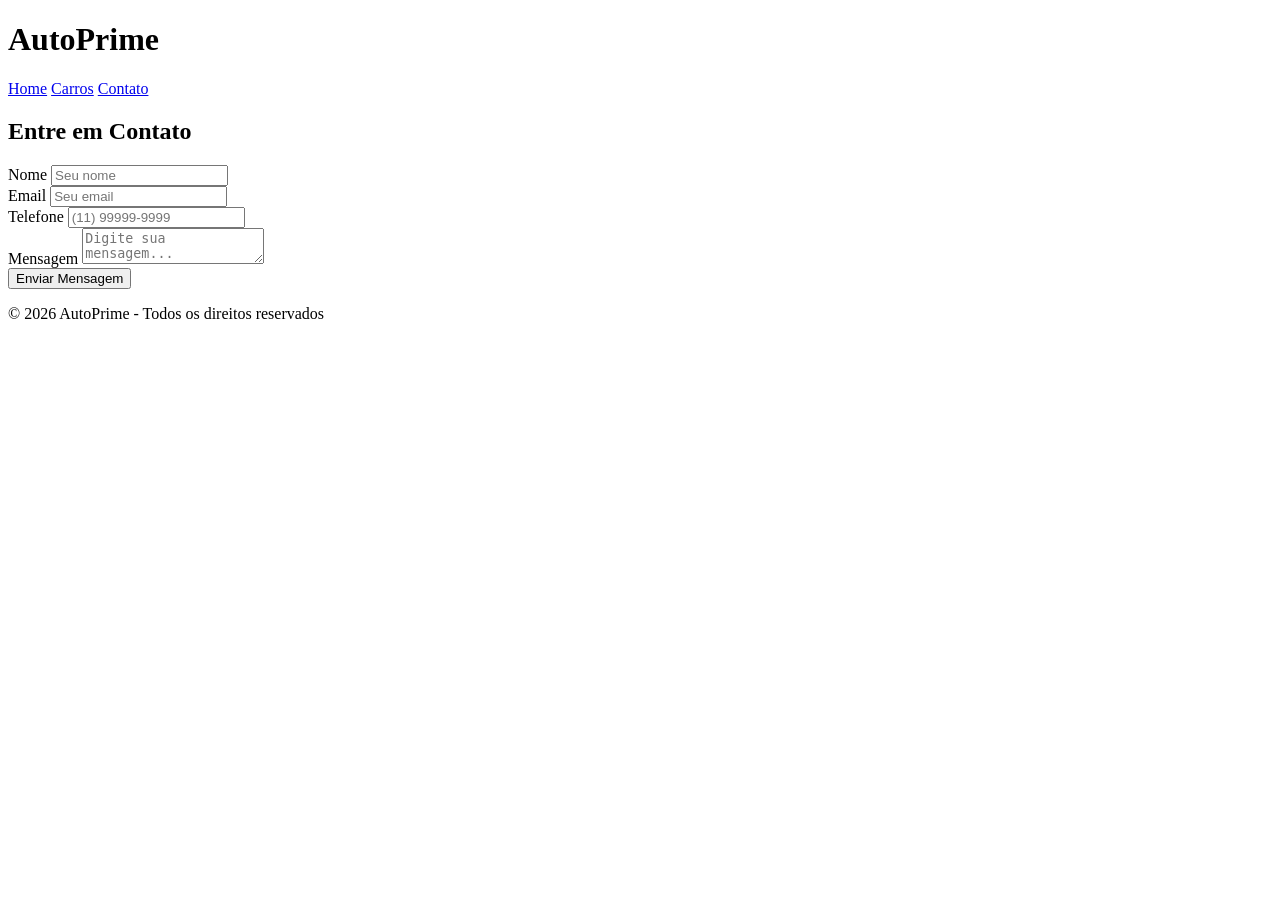
==== index.html @ 2a0d5622 "Protótipo" ====
<!DOCTYPE html>
<html lang="pt-BR">
<head>
  <meta charset="UTF-8">
  <meta name="viewport" content="width=device-width, initial-scale=1.0">
  <title>AutoPrime - Contato</title>

</head>

<body>

<header>
  <h1>AutoPrime</h1>
  <nav>
    <a href="#">Home</a>
    <a href="#">Carros</a>
    <a href="#">Contato</a>
  </nav>
</header>

<div class="container">
  <h2>Entre em Contato</h2>

  <div class="contact-box">
    <form>
      
      <div class="form-group">
        <label>Nome</label>
        <input type="text" placeholder="Seu nome">
      </div>

      <div class="form-group">
        <label>Email</label>
        <input type="email" placeholder="Seu email">
      </div>

      <div class="form-group">
        <label>Telefone</label>
        <input type="tel" placeholder="(11) 99999-9999">
      </div>

      <div class="form-group">
        <label>Mensagem</label>
        <textarea placeholder="Digite sua mensagem..."></textarea>
      </div>

      <button class="btn">Enviar Mensagem</button>

    </form>
  </div>
</div>

<footer>
  <p>© 2026 AutoPrime - Todos os direitos reservados</p>
</footer>

</body>
</html>
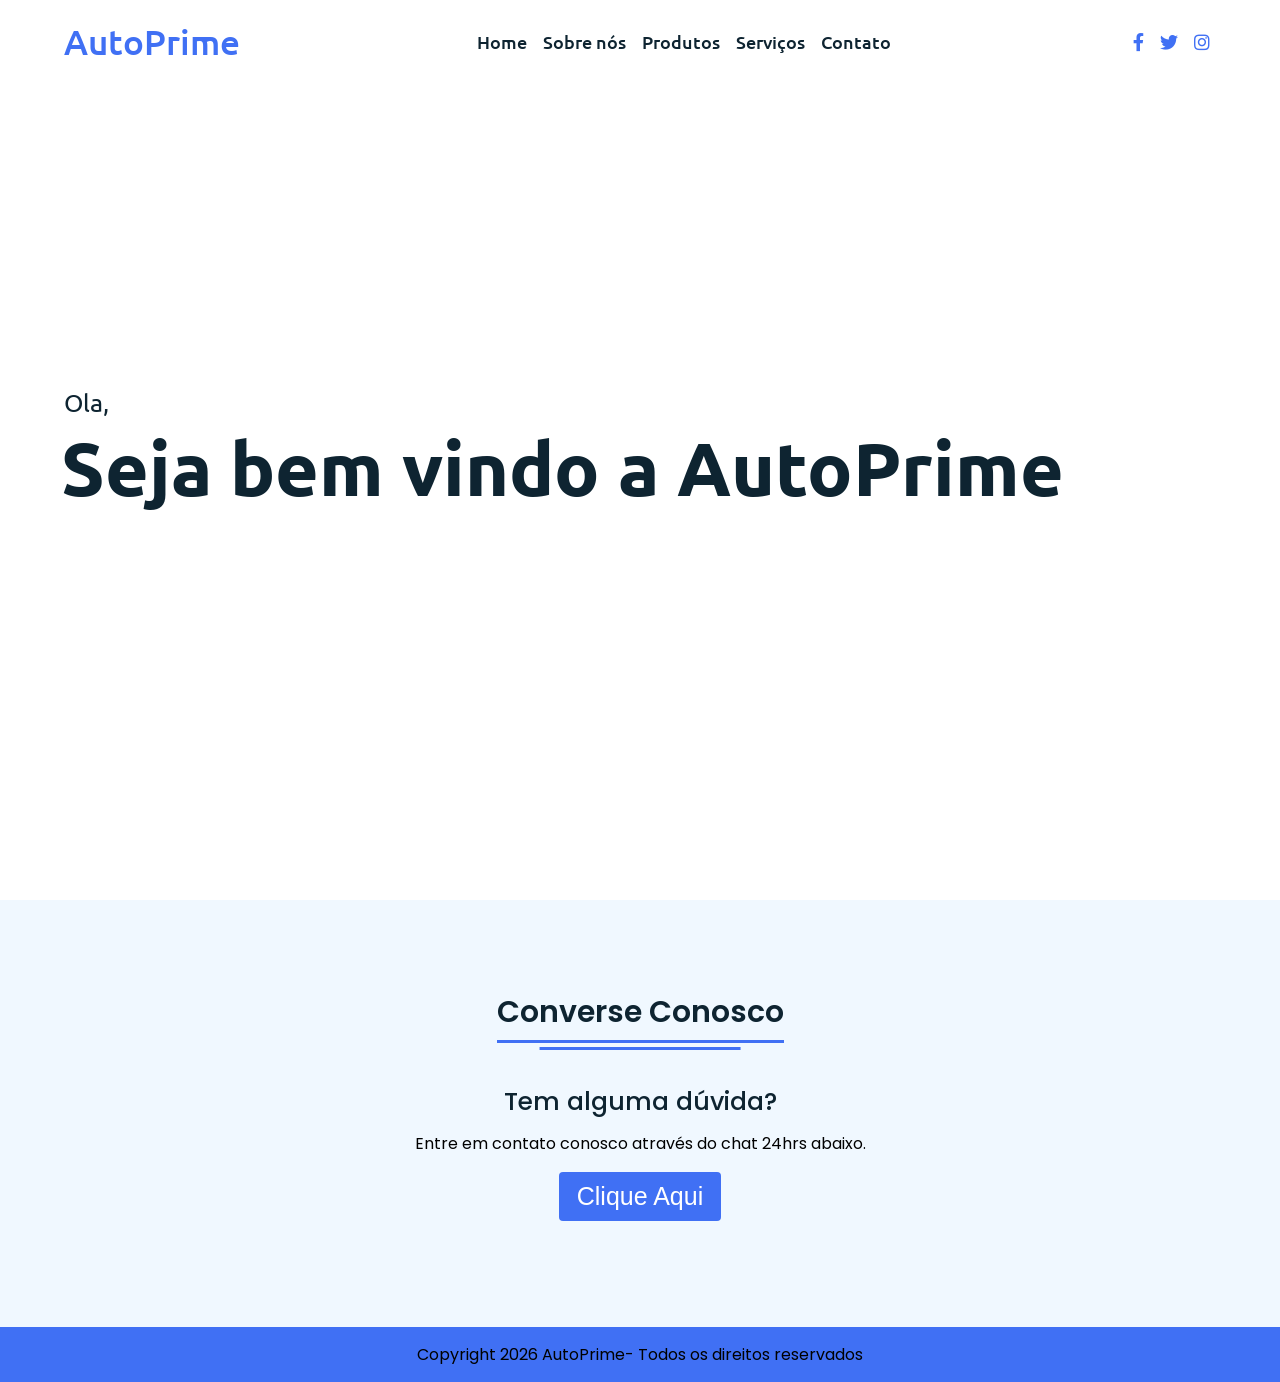
==== commit b1450202: "Atualização" ====
--- a/index.html
+++ b/index.html
@@ -1,58 +1,73 @@
 <!DOCTYPE html>
-<html lang="pt-BR">
-<head>
-  <meta charset="UTF-8">
-  <meta name="viewport" content="width=device-width, initial-scale=1.0">
-  <title>AutoPrime - Contato</title>
+<html lang="pt-br" dir="ltr">
+  <head>
+    <meta charset="UTF-8" />
+    <title>AutoPrime</title>
+    <link rel="stylesheet" href="style.css" />
+    <link rel="stylesheet" href="https://cdnjs.cloudflare.com/ajax/libs/font-awesome/5.15.2/css/all.min.css" />
+    <meta name="viewport" content="width=device-width, initial-scale=1.0" />
+  </head>
+  <body>
+    <div class="scroll-button">
+      <a href="#home"><i class="fas fa-arrow-up"></i></a>
+    </div>
+    <!-- Menu de navegação -->
+    <nav>
+      <div class="navbar">
+        <div class="logo"><a href="#">AutoPrime</a></div>
+        <ul class="menu">
+          <li><a href="index.html">Home</a></li>
+          <li><a href="SobreNos.html">Sobre nós</a></li>
+          <li><a href="Produtos.html">Produtos</a></li>
+          <li><a href="Servicos.html">Serviços</a></li>
+          <li><a href="Contatos.html">Contato</a></li>
+          <div class="cancel-btn">
+            <i class="fas fa-times"></i>
+          </div>
+        </ul>
+        <div class="media-icons">
+          <a href="#"><i class="fab fa-facebook-f"></i></a>
+          <a href="#"><i class="fab fa-twitter"></i></a>
+          <a href="#"><i class="fab fa-instagram"></i></a>
+        </div>
+      </div>
+      <div class="menu-btn">
+        <i class="fas fa-bars"></i>
+      </div>
+    </nav>
 
-</head>
+    <!-- Home Section Start -->
+    <section class="home" id="home">
+      <div class="home-content">
+        <div class="text">
+          <div class="text-one">Ola,</div>
+          <div class="text-two">Seja bem vindo a AutoPrime</div>
+        </div>
+      </div>
+    </section>
 
-<body>
+    
+    <!-- Me contate section Start -->
+    <section class="contact" id="contact">
+      <div class="content">
+        <div class="title"><span>Converse Conosco</span></div>
+        <div class="text">
+          <div class="topic">Tem alguma dúvida?</div>
+          <p> Entre em contato conosco através do chat 24hrs abaixo.</p>
+          <div class="button">
+            <button>Clique Aqui</button>
+          </div>
+        </div>
+      </div>
+    </section>
 
-<header>
-  <h1>AutoPrime</h1>
-  <nav>
-    <a href="#">Home</a>
-    <a href="#">Carros</a>
-    <a href="#">Contato</a>
-  </nav>
-</header>
+    <!-- Footer Section Start -->
+    <footer>
+      <div class="text">
+      <p>Copyright 2026 AutoPrime- Todos os direitos reservados</p>
+      </div>
+    </footer>
 
-<div class="container">
-  <h2>Entre em Contato</h2>
-
-  <div class="contact-box">
-    <form>
-      
-      <div class="form-group">
-        <label>Nome</label>
-        <input type="text" placeholder="Seu nome">
-      </div>
-
-      <div class="form-group">
-        <label>Email</label>
-        <input type="email" placeholder="Seu email">
-      </div>
-
-      <div class="form-group">
-        <label>Telefone</label>
-        <input type="tel" placeholder="(11) 99999-9999">
-      </div>
-
-      <div class="form-group">
-        <label>Mensagem</label>
-        <textarea placeholder="Digite sua mensagem..."></textarea>
-      </div>
-
-      <button class="btn">Enviar Mensagem</button>
-
-    </form>
-  </div>
-</div>
-
-<footer>
-  <p>© 2026 AutoPrime - Todos os direitos reservados</p>
-</footer>
-
-</body>
-</html>+    <script src="script.js"></script>
+  </body>
+</html>
--- a/style.css
+++ b/style.css
@@ -0,0 +1,614 @@
+@import url('https://fonts.googleapis.com/css2?family=Poppins:wght@400;500;600;700&family=Ubuntu:wght@400;500;700&display=swap');
+*{
+  margin: 0;
+  padding: 0;
+  box-sizing: border-box;
+  text-decoration: none;
+  scroll-behavior: smooth;
+}
+
+/* estilizar barra de scroll >>> */
+::-webkit-scrollbar {
+    width: 10px;
+}
+::-webkit-scrollbar-track {
+    background: #f1f1f1;
+}
+::-webkit-scrollbar-thumb {
+    background: #6e93f7;
+    border-radius: 12px;
+    transition: all 0.3s ease;
+}
+
+::-webkit-scrollbar-thumb:hover {
+    background: #4070f4;
+}
+
+/* estilizar barra de navegação */
+nav{
+  position: fixed;
+  width: 100%;
+  padding: 20px 0;
+  z-index: 998;
+  transition: all 0.3s ease;
+  font-family: 'Ubuntu', sans-serif;
+}
+nav.sticky{
+  background: #4070f4;
+  padding: 13px 0;
+}
+nav .navbar{
+  width: 90%;
+  display: flex;
+  justify-content: space-between;
+  align-items: center;
+  margin: auto;
+}
+nav .navbar .logo a{
+  font-weight: 500;
+  font-size: 35px;
+  color: #4070f4;
+}
+nav.sticky .navbar .logo a{
+  color: #fff;
+}
+nav .navbar .menu{
+  display: flex;
+  position: relative;
+}
+nav .navbar .menu li{
+  list-style: none;
+  margin: 0 8px;
+}
+.navbar .menu a{
+  font-size: 18px;
+  font-weight: 500;
+  color: #0E2431;
+  padding: 6px 0;
+  transition: all 0.4s ease;
+}
+.navbar .menu a:hover{
+  color: #4070f4;
+}
+nav.sticky .menu a{
+  color: #FFF;
+}
+nav.sticky .menu a:hover{
+  color: #0E2431;
+}
+.navbar .media-icons a{
+  color: #4070f4;
+  font-size: 18px;
+  margin: 0 6px;
+}
+nav.sticky .media-icons a{
+  color: #FFF;
+}
+
+/* estilizar botão q aparece em baixo pra voltar pro topo */
+nav .menu-btn,
+.navbar .menu .cancel-btn{
+  position: absolute;
+  color: #fff;
+  right: 30px;
+  top: 20px;
+  font-size: 20px;
+  cursor: pointer;
+  transition: all 0.3s ease;
+  display: none;
+}
+nav .menu-btn{
+  color: #4070f4;
+}
+nav.sticky .menu-btn{
+  color: #FFF;
+}
+.navbar .menu .menu-btn{
+  color: #fff;
+}
+
+/* estilizar pagina da home ( q e o index) */
+.home{
+  height: 100vh;
+  width: 100%;
+  background: url("images/background.gif") no-repeat;
+  background-size: cover;
+  background-position: center;
+  background-attachment: fixed;
+  font-family: 'Ubuntu', sans-serif;
+}
+.home .home-content{
+  width: 90%;
+  height: 100%;
+  margin: auto;
+  display: flex;
+  flex-direction: column;
+  justify-content: center;
+}
+.home .text-one{
+  font-size: 25px;
+  color: #0E2431;
+}
+.home .text-two{
+  color: #0E2431;
+  font-size: 75px;
+  font-weight: 600;
+  margin-left: -3px;
+}
+.home .text-three{
+  font-size: 40px;
+  margin: 5px 0;
+  color: #4070f4;
+}
+.home .text-four{
+  font-size: 23px;
+  margin: 5px 0;
+  color: #0E2431;
+}
+.home .button{
+  margin: 14px 0;
+}
+.home .button button{
+  outline: none;
+  padding: 8px 16px;
+  border-radius: 6px;
+  font-size: 25px;
+  font-weight: 400;
+  background: #4070f4;
+  color: #fff;
+  cursor: pointer;
+  border: 2px solid transparent;
+  transition: all 0.4s ease;
+}
+.home .button button:hover{
+  border-color: #4070f4;
+  background-color: #fff;
+  color: #4070f4;
+}
+
+/* estilizar a pagina sobre nos */
+
+section{
+  padding-top: 40px;
+  background-color: #e7e5e5;
+  padding: 60px 0;
+  width: 100%;
+}
+section .content{
+  width: 80%;
+  margin: 40px auto;
+  font-family: 'Poppins', sans-serif;
+}
+.about .about-details{
+  display: flex;
+  justify-content: space-between;
+  align-items: center;
+}
+section .title{
+  display: flex;
+  justify-content: center;
+  margin-bottom: 40px;
+}
+section .title span{
+  color: #0E2431;
+  font-size: 30px;
+  font-weight: 600;
+  position: relative;
+  padding-bottom: 8px;
+}
+section .title span::before,
+section .title span::after{
+  content: '';
+  position: absolute;
+  height: 3px;
+  width: 100%;
+  background: #4070f4;
+  left: 0;
+  bottom: 0;
+}
+section .title span::after{
+  bottom: -7px;
+  width: 70%;
+  left: 50%;
+  transform: translateX(-50%);
+}
+.about .about-details .left{
+  width: 45%;
+}
+.about .left img{
+  height: 400px;
+  width: 400px;
+  object-fit: cover;
+  border-radius: 12px;
+}
+.about-details .right{
+  width: 55%;
+}
+section  .topic{
+  color: #0E2431;
+  font-size: 25px;
+  font-weight: 500;
+  margin-bottom: 10px;
+}
+.about-details .right p{
+  text-align: justify;
+  color: #0E2431;
+}
+section .button{
+  margin: 16px 0;
+}
+section .button button{
+  outline: none;
+  padding: 8px 16px;
+  border-radius: 4px;
+  font-size: 25px;
+  font-weight: 400;
+  background: #4070f4;
+  color: #fff;
+  border: 2px solid transparent;
+  cursor: pointer;
+  transition: all 0.4s ease;
+}
+section .button button:hover{
+  border-color: #4070f4;
+  background-color: #fff;
+  color: #4070f4;
+}
+
+/* estilizar pagina Serviços */
+.services {
+  
+  background-color: #e7e5e5; 
+  padding: 60px 0;
+  width: 100%;
+}
+
+.services .boxes{
+  display: flex;
+  flex-wrap: wrap;
+  justify-content: space-between;
+}
+.services .boxes .box{
+  margin: 20px 0;
+  width: calc(100% / 3 - 20px);
+  text-align: center;
+  border-radius: 12px;
+  padding: 30px 10px;
+  box-shadow: 0 5px 10px rgba(0, 0, 0, 0.12);
+  cursor: default;
+  transition: all 0.4s ease;
+}
+.services .boxes .box:hover{
+  background: #4070f4;
+  color: #fff;
+}
+.services .boxes .box .icon{
+  height: 50px;
+  width: 50px;
+  background: #4070f4;
+  border-radius: 50%;
+  text-align: center;
+  line-height: 50px;
+  font-size: 18px;
+  color: #fff;
+  margin: 0 auto 10px auto;
+  transition: all 0.4s ease;
+}
+.boxes .box:hover .icon{
+  background-color: #fff;
+  color: #4070f4;
+}
+.services .boxes .box:hover .topic, .services .boxes .box:hover p{
+  color: #0E2431;
+  transition: all 0.4s ease;
+}
+.services .boxes .box:hover .topic, .services .boxes .box:hover p{
+  color: #fff;
+}
+
+/* Contato */
+.contact{
+  background: #F0F8FF;
+}
+.contact .content{
+  margin: 0 auto;
+  padding: 30px 0;
+}
+.contact .text{
+  width: 80%;
+  text-align: center;
+  margin: auto;
+}
+
+/* Footer */
+footer{
+  background: #4070f4;
+  padding: 15px 0;
+  text-align: center;
+  font-family: 'Poppins', sans-serif;
+}
+footer .text span{
+  font-size: 17px;
+  font-weight: 400;
+  color: #fff;
+}
+footer .text span a{
+  font-weight: 500;
+  color: #FFF;
+}
+footer .text span a:hover{
+  text-decoration: underline;
+}
+/* botão pra scrollar pra cima CSS */
+.scroll-button a{
+  position: fixed;
+  bottom: 20px;
+  right: 20px;
+  color: #fff;
+  background: #4070f4;
+  padding: 7px 12px;;
+  font-size: 18px;
+  border-radius: 6px;
+  box-shadow: rgba(0, 0, 0, 0.15);
+  display: none;
+}
+
+/* Pagina contatos*/
+.sessao-contato {
+    padding: 100px;
+    background-color: #e7e5e5;
+    display: flex;
+    justify-content: center;
+    font-family: 'Segoe UI', Tahoma, Geneva, Verdana, sans-serif;
+}
+.caixa-formulario {
+    width: 100%;
+    max-width: 800px;
+    background: #ffffff;
+    padding: 40px;
+    border-radius: 8px;
+    box-shadow: 0 4px 10px rgba(0, 0, 0, 0.05);
+}
+.titulo-contato {
+    text-align: center;
+    margin-bottom: 30px;
+    color: #333;
+    font-size: 1.8rem;
+}
+.campo-entrada {
+    margin-bottom: 20px;
+}
+.campo-entrada label {
+    display: block;
+    margin-bottom: 8px;
+    color: #555;
+    font-weight: 500;
+}
+.campo-entrada input, .campo-entrada textarea {
+    width: 100%;
+    padding: 14px;
+    border: 1px solid #e0e0e0;
+    border-radius: 6px;
+    font-size: 1rem;
+    box-sizing: border-box;
+    transition: border-color 0.2s;
+}
+.campo-entrada input:focus, .campo-entrada textarea:focus {
+    outline: none;
+    border-color: #8a4fff; 
+}
+.botao-enviar {
+    background-color: #f0ebff;
+    color: #6e00ff;
+    border: none;
+    padding: 14px 30px;
+    border-radius: 6px;
+    font-size: 1rem;
+    font-weight: bold;
+    cursor: pointer;
+    transition: all 0.3s ease;
+}
+.botao-enviar:hover {
+    background-color: #6e00ff;
+    color: #ffffff;
+    transform: translateY(-1px);
+}
+
+/*Estilizar Pagina de Produtos*/
+.grade-carros {
+    display: grid;
+    grid-template-columns: repeat(3, 1fr); 
+    gap: 25px; 
+    max-width: 1200px;
+    margin: 0 auto;
+    padding: 20px;
+}
+.card-produto {
+    background: #fff;
+    border-radius: 12px;
+    overflow: hidden;
+    /* Sombra suave para dar o efeito de elevação dos seus serviços */
+    box-shadow: 0 4px 15px rgba(0, 0, 0, 0.08); 
+    transition: transform 0.3s ease;
+    display: flex;
+    flex-direction: column;
+}
+.card-produto:hover {
+    transform: translateY(-5px); /* Efeito de flutuar ao passar o mouse */
+}
+.foto-carro {
+    width: 100%;
+    height: 160px; /* Tamanho reduzido conforme combinamos */
+    object-fit: cover;
+    object-position: center;
+    display: block;
+}
+/*(Celular)*/
+@media (max-width: 900px) {
+    .grade-carros {
+        grid-template-columns: repeat(auto-fit, minmax(280px, 1fr));
+    }
+}
+.vitrine-veiculos {
+    padding: 60px 20px;
+    background-color: #e7e5e5; /* Fundo leve para destacar os cards brancos */
+}
+.titulo-secao {
+    text-align: center;
+    margin-bottom: 40px;
+    font-size: 2rem;
+    color: #333;
+}
+.acoes-card {
+    display: flex;
+    justify-content: space-between;
+    align-items: center;
+    margin-top: 20px;
+    padding-top: 15px;
+    border-top: 1px solid #eee;
+}
+.link-detalhes {
+    color: #4a4ae2; 
+    text-decoration: none;
+    font-weight: 600;
+    font-size: 0.9rem;
+    transition: color 0.3s;
+}
+
+.link-detalhes:hover {
+    text-decoration: underline;
+    color: #3535b3;
+}
+.botao-carrinho {
+    background-color: #4a4ae2;
+    color: white;
+    border: none;
+    padding: 10px 15px;
+    border-radius: 6px;
+    font-size: 0.85rem;
+    font-weight: 500;
+    cursor: pointer;
+    transition: all 0.3s ease;
+    box-shadow: 0 2px 5px rgba(74, 74, 226, 0.2);
+}
+.botao-carrinho:hover {
+    background-color: #3535b3;
+    transform: translateY(-2px);
+    box-shadow: 0 4px 8px rgba(74, 74, 226, 0.3);
+}
+.corpo-card {
+    padding: 20px;
+    display: flex;
+    flex-direction: column;
+}
+
+
+/* pra ser responsivo independentemente do tamanho de tela a exibir */
+@media (max-width: 1190px) {
+  section .content{
+    width: 85%;
+  }
+}
+@media (max-width: 1000px) {
+  .about .about-details{
+    justify-content: center;
+    flex-direction: column;
+  }
+  .about .about-details .left{
+    display: flex;
+    justify-content: center;
+    width: 100%;
+  }
+  .about-details .right{
+    width: 90%;
+    margin: 40px 0;
+  }
+  .services .boxes .box{
+    margin: 20px 0;
+    width: calc(100% / 2 - 20px);
+  }
+}
+@media (max-width: 900px) {
+  .about .left img{
+    height: 350px;
+    width: 350px;
+  }
+}
+
+@media (max-width: 750px) {
+  nav .navbar{
+    width: 90%;
+  }
+  nav .navbar .menu{
+    position: fixed;
+    left: -100%;
+    top: 0;
+    background: #0E2431;
+    height: 100vh;
+    max-width: 400px;
+    width: 100%;
+    padding-top: 60px;
+    flex-direction: column;
+    align-items: center;
+    transition: all 0.5s ease;
+  }
+  .navbar.active .menu{
+    left: 0;
+  }
+  nav .navbar .menu a{
+    font-size: 23px;
+    display: block;
+    color: #fff;
+    margin: 10px 0;
+  }
+  nav.sticky .menu a:hover{
+    color: #4070f4;
+  }
+  nav .navbar .media-icons{
+    display: none;
+  }
+  nav .menu-btn,
+  .navbar .menu .cancel-btn{
+    display: block;
+  }
+  .home .text-two{
+    font-size: 65px;
+  }
+  .home .text-three{
+    font-size: 35px;
+  }
+  .skills .skills-details{
+    align-items: center;
+    justify-content: center;
+    flex-direction: column;
+  }
+  .skills-details .text{
+    width: 100%;
+    margin-bottom: 50px;
+  }
+  .skills-details .boxes{
+    justify-content: center;
+    align-items: center;
+    width: 100%;
+  }
+  .services .boxes .box{
+    margin: 20px 0;
+    width: 100%;
+  }
+  .contact .text{
+    width: 100%;
+}
+}
+
+@media (max-width: 500px){
+  .home .text-two{
+    font-size: 55px;
+  }
+  .home .text-three{
+    font-size: 33px;
+  }
+  .skills-details .boxes .per{
+    font-size: 50px;
+    color: #4070f4;
+  }
+}
